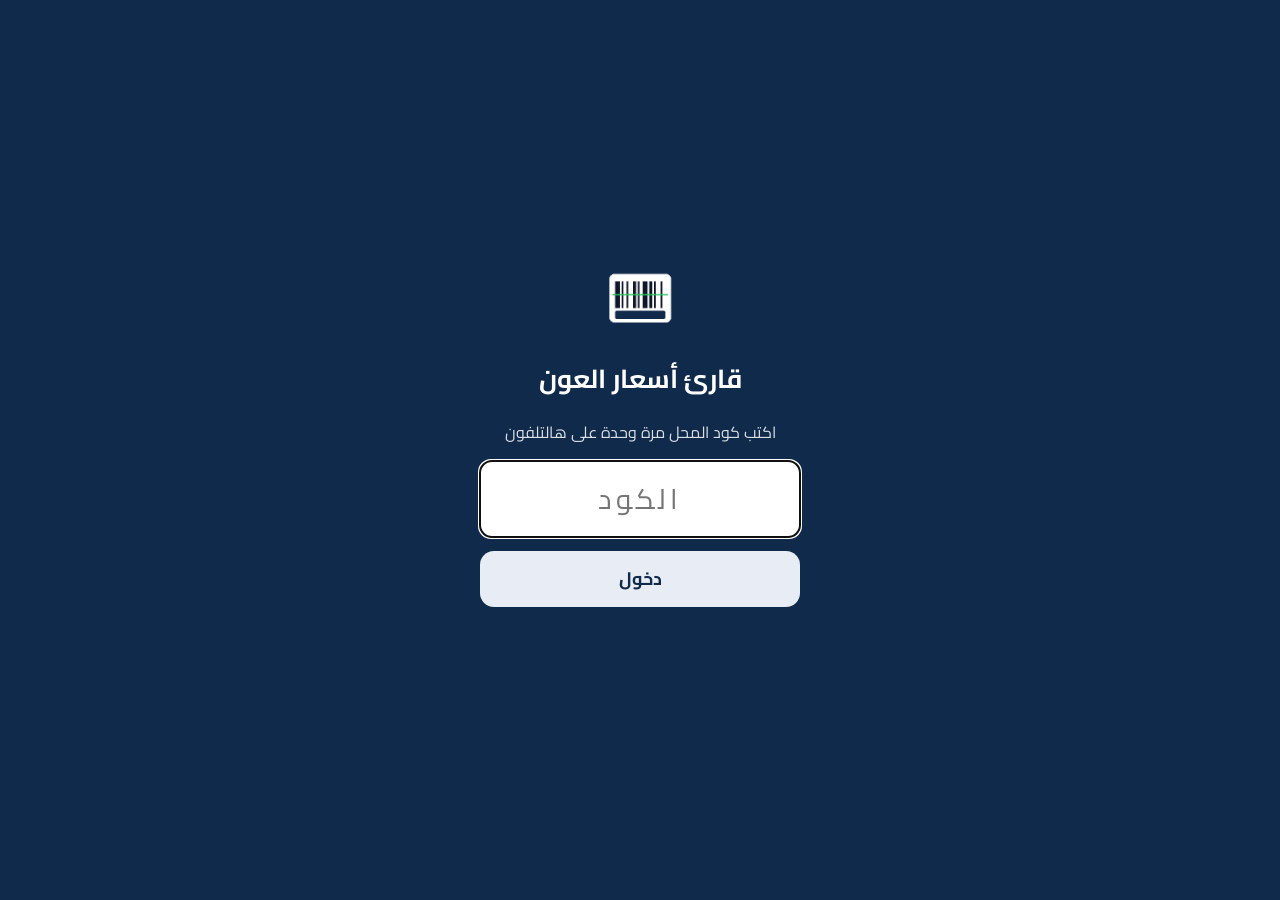
==== index.html @ 3fbcdcf7 "النسخة الأولى من قارئ أسعار العون Co-Authored-By: Claude Opus 5.5 <noreply@anthropic.com> Claude-Ses" ====
<!doctype html>
<html lang="ar" dir="rtl">
<head>
<meta charset="utf-8">
<meta name="viewport" content="width=device-width, initial-scale=1, viewport-fit=cover">
<title>أسعار العون</title>
<meta name="theme-color" content="#0f2a4a">
<link rel="manifest" href="manifest.webmanifest">
<link rel="icon" href="icons/icon-192.png">
<link rel="apple-touch-icon" href="icons/apple-touch-icon.png">
<link rel="stylesheet" href="fonts/cairo.css">
<style>
  :root{
    --navy:#0f2a4a; --navy-2:#173b66; --ink:#0f172a; --muted:#5b6472; --line:#e3e7ee;
    --bg:#f3f5f9; --card:#ffffff; --ok:#16a34a; --warn:#b45309; --bad:#b91c1c;
  }
  *{box-sizing:border-box}
  html,body{margin:0;height:100%}
  body{font-family:'Cairo',system-ui,sans-serif;background:var(--bg);color:var(--ink);
       -webkit-tap-highlight-color:transparent;overscroll-behavior:none}
  button{font-family:inherit}
  .num{font-variant-numeric:tabular-nums;direction:ltr;unicode-bidi:isolate}
  .hidden{display:none!important}

  /* setup */
  #setup{min-height:100%;display:flex;flex-direction:column;align-items:center;justify-content:center;padding:24px;gap:14px;
         background:var(--navy);color:#fff;text-align:center}
  #setup img{width:84px;height:84px;border-radius:18px}
  #setup h1{margin:0;font-size:26px}
  #setup p{margin:0;opacity:.85;font-size:16px}
  #setup input{width:min(320px,100%);font-size:28px;text-align:center;padding:12px;border-radius:12px;border:0;letter-spacing:4px;font-family:inherit}
  #setup .btn{width:min(320px,100%);flex:none}
  #setupMsg{min-height:24px;color:#fecaca;font-weight:600}

  /* app */
  #app{height:100%;display:flex;flex-direction:column}
  header{background:var(--navy);color:#fff;padding:8px 14px calc(8px) 14px;display:flex;align-items:center;gap:10px;
         padding-top:calc(8px + env(safe-area-inset-top))}
  header .title{font-weight:700;font-size:18px;flex:1;white-space:nowrap}
  header .status{font-size:12px;opacity:.85;text-align:left;line-height:1.3}
  header .status.warn{color:#fde68a;opacity:1}
  .iconbtn{background:transparent;border:1px solid rgba(255,255,255,.35);color:#fff;border-radius:10px;min-width:44px;height:40px;font-size:18px}

  #cam{position:relative;background:#000;height:38vh;min-height:220px;overflow:hidden;flex:none}
  #cam video{width:100%;height:100%;object-fit:cover;display:block}
  #shade{position:absolute;inset:0;pointer-events:none}
  #win{position:absolute;left:6%;right:6%;top:31%;bottom:31%;border:3px solid rgba(255,255,255,.9);border-radius:12px;
       box-shadow:0 0 0 2000px rgba(0,0,0,.45);transition:border-color .15s}
  #win::after{content:"";position:absolute;left:4%;right:4%;top:50%;height:2px;background:rgba(239,68,68,.85)}
  #win.hit{border-color:#22c55e}
  #win.hit::before{content:"✓";position:absolute;top:-34px;left:50%;transform:translateX(-50%);background:#16a34a;color:#fff;
       border-radius:999px;width:30px;height:30px;display:flex;align-items:center;justify-content:center;font-weight:700}
  #hint{position:absolute;bottom:8px;left:0;right:0;text-align:center;color:#fff;font-size:15px;text-shadow:0 1px 3px #000}
  #camOverlay{position:absolute;inset:0;display:flex;flex-direction:column;align-items:center;justify-content:center;gap:10px;
       background:rgba(15,42,74,.92);color:#fff;text-align:center;padding:16px;font-size:18px}
  #camOverlay .big{font-size:22px;font-weight:700}

  #result{flex:1;overflow:auto;padding:14px 14px 8px}
  .card{background:var(--card);border-radius:18px;padding:16px 18px;box-shadow:0 2px 10px rgba(15,23,42,.08)}
  .card .name{font-size:24px;font-weight:700;line-height:1.35;display:-webkit-box;-webkit-line-clamp:2;-webkit-box-orient:vertical;overflow:hidden}
  .card .price{display:flex;align-items:baseline;gap:8px;margin-top:6px}
  .card .price .v{font-size:clamp(52px,16vw,76px);font-weight:700;line-height:1.1;color:var(--navy)}
  .card .price .c{font-size:20px;color:var(--muted);font-weight:600}
  .card .noprice{margin-top:10px;font-size:22px;font-weight:700;color:var(--warn)}
  .card .meta{margin-top:8px;font-size:15px;color:var(--muted)}
  .card.notfound .head{font-size:26px;font-weight:700;color:var(--bad)}
  .card .actions{display:flex;gap:10px;margin-top:14px;flex-wrap:wrap}
  .empty{color:var(--muted);text-align:center;font-size:17px;padding:22px 8px}

  nav{display:flex;gap:10px;padding:10px 14px calc(12px + env(safe-area-inset-bottom));background:#fff;border-top:1px solid var(--line)}
  .btn{flex:1;min-height:56px;border-radius:14px;border:0;font-size:18px;font-weight:700;background:var(--navy);color:#fff;
       display:flex;align-items:center;justify-content:center;gap:8px;padding:0 10px}
  .btn.light{background:#e8edf5;color:var(--navy)}
  .btn.on{background:#f59e0b;color:#111}
  .btn:active{transform:scale(.98)}

  /* sheets */
  .sheet{position:fixed;inset:0;background:rgba(15,23,42,.45);display:flex;align-items:flex-end;z-index:10}
  .sheet .panel{background:#fff;width:100%;border-radius:20px 20px 0 0;padding:16px 16px calc(16px + env(safe-area-inset-bottom));max-height:88vh;display:flex;flex-direction:column;gap:10px}
  .sheet h2{margin:0;font-size:20px}
  .sheet input{width:100%;font-size:24px;padding:12px 14px;border:2px solid var(--line);border-radius:12px;font-family:inherit}
  .sheet input:focus{outline:none;border-color:var(--navy-2)}
  .row2{display:flex;gap:10px}
  #searchList{overflow:auto;flex:1;margin:0;padding:0;list-style:none}
  #searchList li{display:flex;align-items:center;gap:10px;padding:12px 4px;border-bottom:1px solid var(--line);font-size:17px}
  #searchList li .n{flex:1}
  #searchList li .p{font-weight:700;color:var(--navy)}
  #searchList li .p.z{color:var(--warn);font-weight:600;font-size:14px}
  #searchInfo{color:var(--muted);font-size:14px;min-height:20px}
</style>
</head>
<body>

<section id="setup" class="hidden">
  <img src="icons/icon-192.png" alt="">
  <h1>قارئ أسعار العون</h1>
  <p>اكتب كود المحل مرة وحدة على هالتلفون</p>
  <input id="codeInput" inputmode="numeric" autocomplete="off" placeholder="الكود">
  <button class="btn light" id="codeBtn">دخول</button>
  <div id="setupMsg"></div>
</section>

<section id="app" class="hidden">
  <header>
    <div class="title">أسعار العون</div>
    <div class="status" id="status"></div>
    <button class="iconbtn" id="refreshBtn" aria-label="تحديث الأسعار">⟳</button>
  </header>

  <div id="cam">
    <video id="video" playsinline muted></video>
    <div id="shade"><div id="win"></div></div>
    <div id="hint">وجّه الكاميرا نحو الباركود</div>
    <div id="camOverlay" class="hidden"></div>
  </div>

  <div id="result"><div class="empty">امسح باركود أي صنف لتظهر بياناته هون</div></div>

  <nav>
    <button class="btn light hidden" id="torchBtn">🔦 فلاش</button>
    <button class="btn light" id="manualBtn">⌨️ إدخال رقم</button>
    <button class="btn light" id="searchBtn">🔍 بحث بالاسم</button>
  </nav>
</section>

<div class="sheet hidden" id="manualSheet">
  <div class="panel">
    <h2>إدخال رقم الباركود أو الكود</h2>
    <input id="manualInput" inputmode="numeric" autocomplete="off" enterkeyhint="search">
    <div class="row2">
      <button class="btn" id="manualGo">اعرض السعر</button>
      <button class="btn light" data-close>إلغاء</button>
    </div>
  </div>
</div>

<div class="sheet hidden" id="searchSheet">
  <div class="panel">
    <div class="row2" style="align-items:center"><h2 style="flex:1">بحث بالاسم</h2><button class="btn light" style="flex:none;min-height:44px" data-close>إغلاق</button></div>
    <input id="searchInput" autocomplete="off" enterkeyhint="search" placeholder="اكتب جزء من اسم الصنف">
    <div id="searchInfo"></div>
    <ul id="searchList"></ul>
  </div>
</div>

<script src="config.js"></script>
<script src="app.js"></script>
</body>
</html>
---- fonts/cairo.css ----
/* arabic */
@font-face {
  font-family: 'Cairo';
  font-style: normal;
  font-weight: 400;
  font-display: swap;
  src: url(SLXVc1nY6HkvangtZmpQdkhzfH5lkSscQyyS4J0.woff2) format('woff2');
  unicode-range: U+0600-06FF, U+0750-077F, U+0870-0891, U+0897-08E1, U+08E3-08FF, U+200C-200E, U+2010-2011, U+204F, U+2E41, U+FB50-FDFF, U+FE70-FE74, U+FE76-FEFC, U+102E0-102FB, U+10E60-10E7E, U+10EC2-10EC7, U+10EC9-10EEE, U+10EF0-10EFF, U+1EE00-1EE03, U+1EE05-1EE1F, U+1EE21-1EE22, U+1EE24, U+1EE27, U+1EE29-1EE32, U+1EE34-1EE37, U+1EE39, U+1EE3B, U+1EE42, U+1EE47, U+1EE49, U+1EE4B, U+1EE4D-1EE4F, U+1EE51-1EE52, U+1EE54, U+1EE57, U+1EE59, U+1EE5B, U+1EE5D, U+1EE5F, U+1EE61-1EE62, U+1EE64, U+1EE67-1EE6A, U+1EE6C-1EE72, U+1EE74-1EE77, U+1EE79-1EE7C, U+1EE7E, U+1EE80-1EE89, U+1EE8B-1EE9B, U+1EEA1-1EEA3, U+1EEA5-1EEA9, U+1EEAB-1EEBB, U+1EEF0-1EEF1;
}
/* latin-ext */
@font-face {
  font-family: 'Cairo';
  font-style: normal;
  font-weight: 400;
  font-display: swap;
  src: url(SLXVc1nY6HkvangtZmpQdkhzfH5lkSscSCyS4J0.woff2) format('woff2');
  unicode-range: U+0100-02BA, U+02BD-02C5, U+02C7-02CC, U+02CE-02D7, U+02DD-02FF, U+0304, U+0308, U+0329, U+1D00-1DBF, U+1E00-1E9F, U+1EF2-1EFF, U+2020, U+20A0-20AB, U+20AD-20C4, U+2113, U+2C60-2C7F, U+A720-A7FF;
}
/* latin */
@font-face {
  font-family: 'Cairo';
  font-style: normal;
  font-weight: 400;
  font-display: swap;
  src: url(SLXVc1nY6HkvangtZmpQdkhzfH5lkSscRiyS.woff2) format('woff2');
  unicode-range: U+0000-00FF, U+0131, U+0152-0153, U+02BB-02BC, U+02C6, U+02DA, U+02DC, U+0304, U+0308, U+0329, U+2000-206F, U+20AC, U+2122, U+2191, U+2193, U+2212, U+2215, U+FEFF, U+FFFD;
}
/* arabic */
@font-face {
  font-family: 'Cairo';
  font-style: normal;
  font-weight: 600;
  font-display: swap;
  src: url(SLXVc1nY6HkvangtZmpQdkhzfH5lkSscQyyS4J0.woff2) format('woff2');
  unicode-range: U+0600-06FF, U+0750-077F, U+0870-0891, U+0897-08E1, U+08E3-08FF, U+200C-200E, U+2010-2011, U+204F, U+2E41, U+FB50-FDFF, U+FE70-FE74, U+FE76-FEFC, U+102E0-102FB, U+10E60-10E7E, U+10EC2-10EC7, U+10EC9-10EEE, U+10EF0-10EFF, U+1EE00-1EE03, U+1EE05-1EE1F, U+1EE21-1EE22, U+1EE24, U+1EE27, U+1EE29-1EE32, U+1EE34-1EE37, U+1EE39, U+1EE3B, U+1EE42, U+1EE47, U+1EE49, U+1EE4B, U+1EE4D-1EE4F, U+1EE51-1EE52, U+1EE54, U+1EE57, U+1EE59, U+1EE5B, U+1EE5D, U+1EE5F, U+1EE61-1EE62, U+1EE64, U+1EE67-1EE6A, U+1EE6C-1EE72, U+1EE74-1EE77, U+1EE79-1EE7C, U+1EE7E, U+1EE80-1EE89, U+1EE8B-1EE9B, U+1EEA1-1EEA3, U+1EEA5-1EEA9, U+1EEAB-1EEBB, U+1EEF0-1EEF1;
}
/* latin-ext */
@font-face {
  font-family: 'Cairo';
  font-style: normal;
  font-weight: 600;
  font-display: swap;
  src: url(SLXVc1nY6HkvangtZmpQdkhzfH5lkSscSCyS4J0.woff2) format('woff2');
  unicode-range: U+0100-02BA, U+02BD-02C5, U+02C7-02CC, U+02CE-02D7, U+02DD-02FF, U+0304, U+0308, U+0329, U+1D00-1DBF, U+1E00-1E9F, U+1EF2-1EFF, U+2020, U+20A0-20AB, U+20AD-20C4, U+2113, U+2C60-2C7F, U+A720-A7FF;
}
/* latin */
@font-face {
  font-family: 'Cairo';
  font-style: normal;
  font-weight: 600;
  font-display: swap;
  src: url(SLXVc1nY6HkvangtZmpQdkhzfH5lkSscRiyS.woff2) format('woff2');
  unicode-range: U+0000-00FF, U+0131, U+0152-0153, U+02BB-02BC, U+02C6, U+02DA, U+02DC, U+0304, U+0308, U+0329, U+2000-206F, U+20AC, U+2122, U+2191, U+2193, U+2212, U+2215, U+FEFF, U+FFFD;
}
/* arabic */
@font-face {
  font-family: 'Cairo';
  font-style: normal;
  font-weight: 700;
  font-display: swap;
  src: url(SLXVc1nY6HkvangtZmpQdkhzfH5lkSscQyyS4J0.woff2) format('woff2');
  unicode-range: U+0600-06FF, U+0750-077F, U+0870-0891, U+0897-08E1, U+08E3-08FF, U+200C-200E, U+2010-2011, U+204F, U+2E41, U+FB50-FDFF, U+FE70-FE74, U+FE76-FEFC, U+102E0-102FB, U+10E60-10E7E, U+10EC2-10EC7, U+10EC9-10EEE, U+10EF0-10EFF, U+1EE00-1EE03, U+1EE05-1EE1F, U+1EE21-1EE22, U+1EE24, U+1EE27, U+1EE29-1EE32, U+1EE34-1EE37, U+1EE39, U+1EE3B, U+1EE42, U+1EE47, U+1EE49, U+1EE4B, U+1EE4D-1EE4F, U+1EE51-1EE52, U+1EE54, U+1EE57, U+1EE59, U+1EE5B, U+1EE5D, U+1EE5F, U+1EE61-1EE62, U+1EE64, U+1EE67-1EE6A, U+1EE6C-1EE72, U+1EE74-1EE77, U+1EE79-1EE7C, U+1EE7E, U+1EE80-1EE89, U+1EE8B-1EE9B, U+1EEA1-1EEA3, U+1EEA5-1EEA9, U+1EEAB-1EEBB, U+1EEF0-1EEF1;
}
/* latin-ext */
@font-face {
  font-family: 'Cairo';
  font-style: normal;
  font-weight: 700;
  font-display: swap;
  src: url(SLXVc1nY6HkvangtZmpQdkhzfH5lkSscSCyS4J0.woff2) format('woff2');
  unicode-range: U+0100-02BA, U+02BD-02C5, U+02C7-02CC, U+02CE-02D7, U+02DD-02FF, U+0304, U+0308, U+0329, U+1D00-1DBF, U+1E00-1E9F, U+1EF2-1EFF, U+2020, U+20A0-20AB, U+20AD-20C4, U+2113, U+2C60-2C7F, U+A720-A7FF;
}
/* latin */
@font-face {
  font-family: 'Cairo';
  font-style: normal;
  font-weight: 700;
  font-display: swap;
  src: url(SLXVc1nY6HkvangtZmpQdkhzfH5lkSscRiyS.woff2) format('woff2');
  unicode-range: U+0000-00FF, U+0131, U+0152-0153, U+02BB-02BC, U+02C6, U+02DA, U+02DC, U+0304, U+0308, U+0329, U+2000-206F, U+20AC, U+2122, U+2191, U+2193, U+2212, U+2215, U+FEFF, U+FFFD;
}
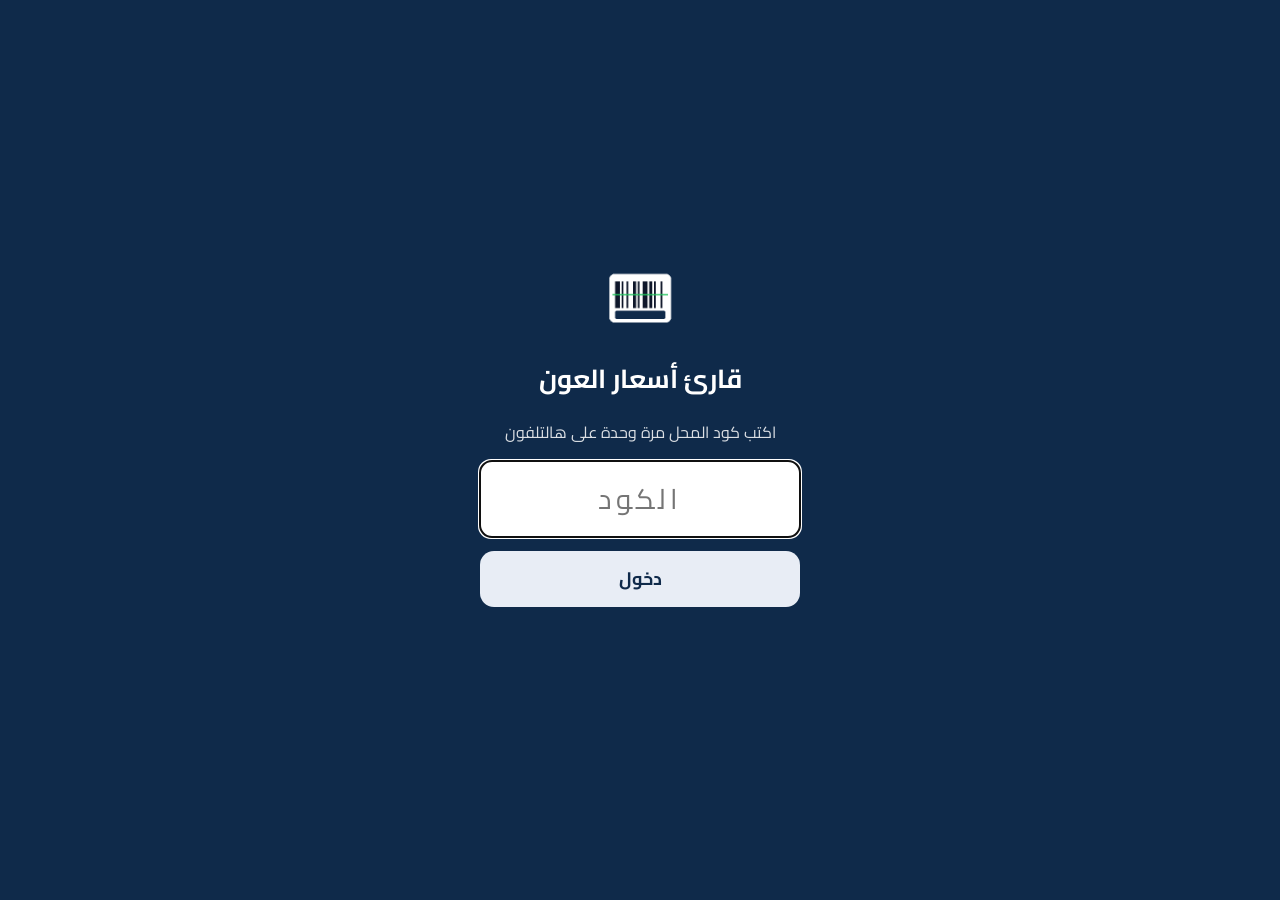
==== commit cff529a8: "زر تثبيت التطبيق على التلفون Co-Authored-By: Claude Opus 5.5 <noreply@anthropic.com> Claude-Session:" ====
--- a/index.html
+++ b/index.html
@@ -97,6 +97,7 @@
   <p>اكتب كود المحل مرة وحدة على هالتلفون</p>
   <input id="codeInput" inputmode="numeric" autocomplete="off" placeholder="الكود">
   <button class="btn light" id="codeBtn">دخول</button>
+  <button class="btn hidden" id="installBtn2" style="background:#16a34a">📲 ثبّت التطبيق على التلفون</button>
   <div id="setupMsg"></div>
 </section>
 
@@ -104,6 +105,7 @@
   <header>
     <div class="title">أسعار العون</div>
     <div class="status" id="status"></div>
+    <button class="iconbtn hidden" id="installBtn" style="min-width:auto;padding:0 10px;font-size:15px;font-family:inherit">📲 تثبيت</button>
     <button class="iconbtn" id="refreshBtn" aria-label="تحديث الأسعار">⟳</button>
   </header>
 
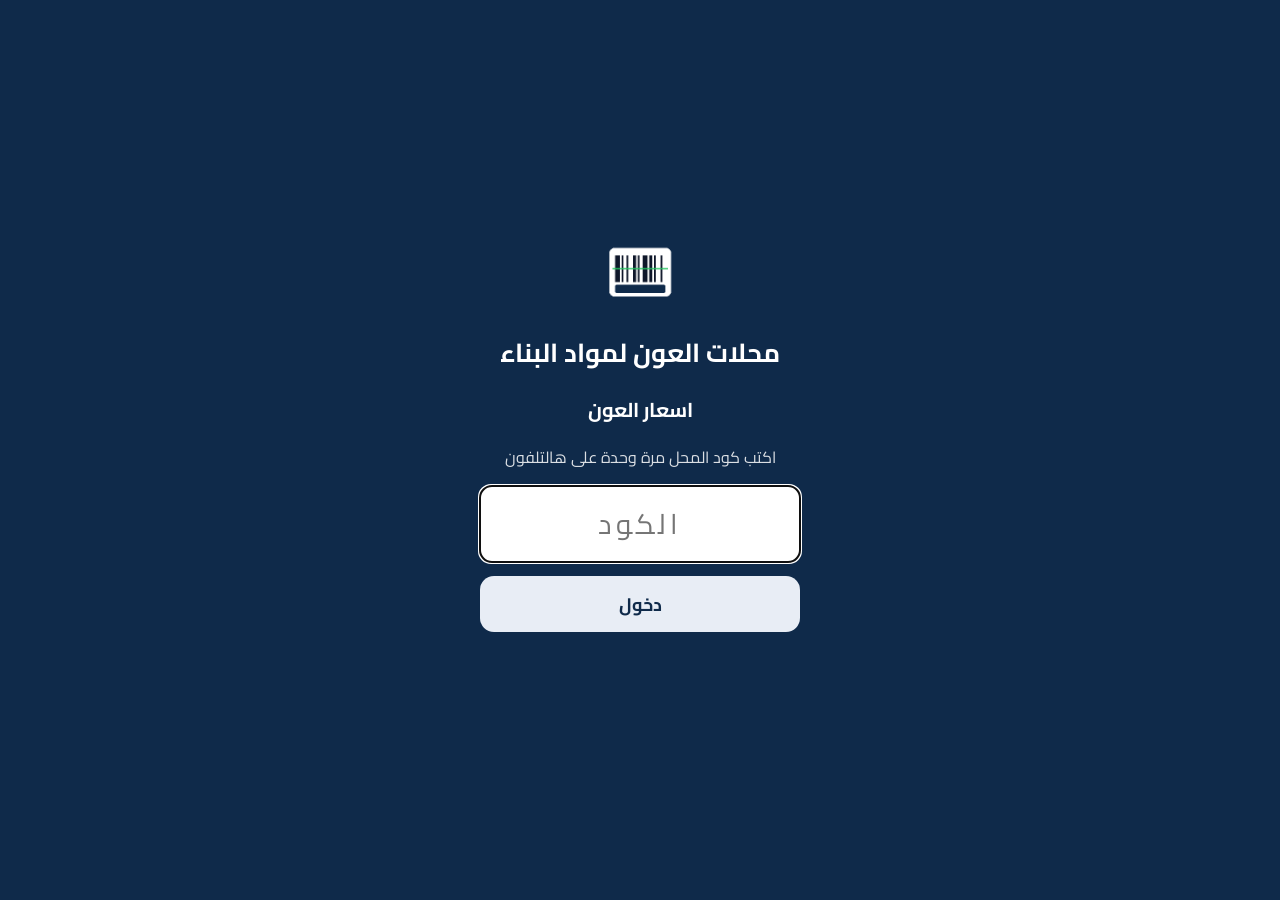
==== commit 7420716a: "تحديث تلقائي مع كل فتح، فحص نسخة جديدة للتطبيق، تغيير الأسماء Co-Authored-By: Claude Sonnet 5.5 <nor" ====
--- a/index.html
+++ b/index.html
@@ -3,7 +3,7 @@
 <head>
 <meta charset="utf-8">
 <meta name="viewport" content="width=device-width, initial-scale=1, viewport-fit=cover">
-<title>أسعار العون</title>
+<title>اسعار العون</title>
 <meta name="theme-color" content="#0f2a4a">
 <link rel="manifest" href="manifest.webmanifest">
 <link rel="icon" href="icons/icon-192.png">
@@ -93,7 +93,8 @@
 
 <section id="setup" class="hidden">
   <img src="icons/icon-192.png" alt="">
-  <h1>قارئ أسعار العون</h1>
+  <h1>محلات العون لمواد البناء</h1>
+  <p style="font-size:20px;font-weight:700;opacity:1">اسعار العون</p>
   <p>اكتب كود المحل مرة وحدة على هالتلفون</p>
   <input id="codeInput" inputmode="numeric" autocomplete="off" placeholder="الكود">
   <button class="btn light" id="codeBtn">دخول</button>
@@ -103,7 +104,7 @@
 
 <section id="app" class="hidden">
   <header>
-    <div class="title">أسعار العون</div>
+    <div class="title">اسعار العون</div>
     <div class="status" id="status"></div>
     <button class="iconbtn hidden" id="installBtn" style="min-width:auto;padding:0 10px;font-size:15px;font-family:inherit">📲 تثبيت</button>
     <button class="iconbtn" id="refreshBtn" aria-label="تحديث الأسعار">⟳</button>
